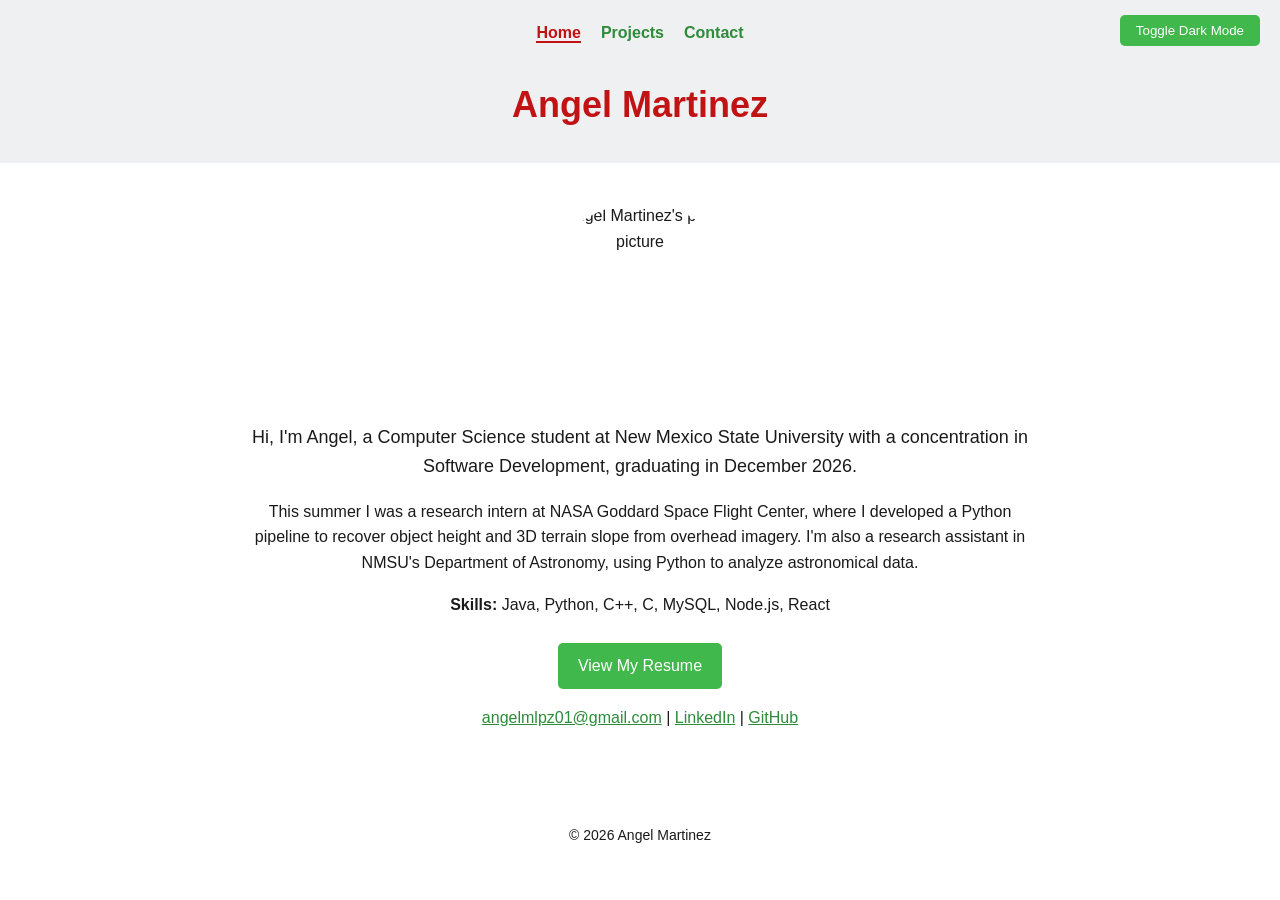
==== index.html @ 20ba4bc3 "Add files via upload" ====
<!DOCTYPE html>
<html lang="en">
<head>
    <meta charset="UTF-8">
    <meta name="viewport" content="width=device-width, initial-scale=1.0">
    <title>Angel Martinez | Home</title>
    <link rel="stylesheet" href="styles.css">
</head>
<body>

<header>
    <button id="theme-toggle">Toggle Dark Mode</button>
    <nav>
        <ul>
            <li><a href="index.html" class="active">Home</a></li>
            <li><a href="projects.html">Projects</a></li>
            <li><a href="contact.html">Contact</a></li>
        </ul>
    </nav>
    <h1>Angel Martinez</h1>
</header>

<main>
    <section class="landing">
        <img src="Photos/angel.jpg" alt="Angel Martinez's profile picture" class="profile-pic">

        <p class="bio">
            Hi, I'm Angel, a Computer Science student at New Mexico State University
            with a concentration in Software Development, graduating in December 2026.
            
        </p>

        <p>
            This summer I was a research intern at NASA Goddard Space Flight Center, where I developed a Python pipeline to recover
            object height and 3D terrain slope from overhead imagery. I'm also a
            research assistant in NMSU's Department of Astronomy, using Python to
            analyze astronomical data.
        </p>

        <p>
            <strong>Skills:</strong> Java, Python, C++, C, MySQL, Node.js, React
        </p>

        <p>
            <a href="Resume_Angel_Martinez_Software_2026.pdf" target="_blank" rel="noopener" class="button">View My Resume</a>
        </p>

        <p>
            <a href="mailto:angelmlpz01@gmail.com">angelmlpz01@gmail.com</a> |
            <a href="https://linkedin.com/in/angel-martinez-262618337" target="_blank" rel="noopener">LinkedIn</a> |
            <a href="https://github.com/angelml1" target="_blank" rel="noopener">GitHub</a>
        </p>
    </section>
</main>

<footer>
    <p>&copy; 2026 Angel Martinez</p>
</footer>

<script src="script.js"></script>
</body>
</html>
---- styles.css ----
/* ---------- Theme colors ---------- */
:root {
    --bg: #ffffff;
    --text: #1a1a1a;
    --header-bg: #eef0f2;
    --accent: #c11313;
    --link: #2e8b3a;
    --link-hover: #d1a71a;
    --card-bg: #f7f7f7;
    --border: #dddddd;
}

body.dark {
    --bg: #252323;
    --text: #ffffff;
    --header-bg: #1a1818;
    --accent: #ff6b6b;
    --link: #90ee90;
    --link-hover: #f2d36b;
    --card-bg: #2f2c2c;
    --border: #444444;
}

/* ---------- Base ---------- */
body {
    margin: 0;
    font-family: Arial, sans-serif;
    background-color: var(--bg);
    color: var(--text);
    line-height: 1.6;
}

a {
    color: var(--link);
}

a:hover {
    color: var(--link-hover);
}

/* ---------- Header and nav ---------- */
header {
    position: relative;
    background: var(--header-bg);
    padding: 20px 10px;
    text-align: center;
}

header h1 {
    font-size: 36px;
    color: var(--accent);
    margin: 30px 0 10px;
}

#theme-toggle {
    position: absolute;
    top: 15px;
    right: 20px;
    padding: 8px 16px;
    background-color: #41b84b;
    color: white;
    border: none;
    border-radius: 5px;
    cursor: pointer;
}

#theme-toggle:hover {
    background-color: #379a40;
}

nav ul {
    list-style: none;
    margin: 0;
    padding: 0;
    display: flex;
    justify-content: center;
    gap: 20px;
}

nav a {
    text-decoration: none;
    font-weight: bold;
}

nav a.active {
    color: var(--accent);
    border-bottom: 2px solid var(--accent);
}

/* ---------- Main content ---------- */
main {
    max-width: 800px;
    margin: 0 auto;
    padding: 20px;
}

section {
    margin-bottom: 40px;
}

h2 {
    color: var(--accent);
}

.profile-pic {
    width: 200px;
    height: 200px;
    object-fit: cover;
    border-radius: 50%;
    display: block;
    margin: 20px auto;
}

.landing,
.contact-section {
    text-align: center;
}

.bio {
    font-size: 18px;
}

.contact-links {
    list-style: none;
    padding: 0;
}

.button {
    display: inline-block;
    padding: 10px 20px;
    background-color: #41b84b;
    color: white;
    border-radius: 5px;
    text-decoration: none;
    margin-top: 10px;
}

.button:hover {
    background-color: #379a40;
    color: white;
}

/* ---------- Projects ---------- */
.project-card {
    background: var(--card-bg);
    border: 1px solid var(--border);
    border-radius: 8px;
    padding: 20px;
    margin-bottom: 20px;
}

.project-card h3 {
    margin-top: 0;
}

.project-card img,
.project-card video {
    max-width: 100%;
    border-radius: 6px;
}

.tech {
    font-size: 14px;
    opacity: 0.8;
}

/* ---------- Footer ---------- */
footer {
    text-align: center;
    padding: 20px;
    font-size: 14px;
}

/* ---------- Mobile ---------- */
@media (max-width: 768px) {
    nav ul {
        flex-direction: column;
        gap: 10px;
    }

    header h1 {
        font-size: 28px;
    }

    .profile-pic {
        width: 150px;
        height: 150px;
    }

    #theme-toggle {
        position: static;
        margin-bottom: 10px;
    }
}

.project-card ul {
    text-align: left;
    padding-left: 20px;
}

.project-card img.project-img {
    display: block;
    width: 100%;
    height: auto;
    margin: 12px 0;
    border-radius: 8px;
    border: 1px solid #ccc;
}
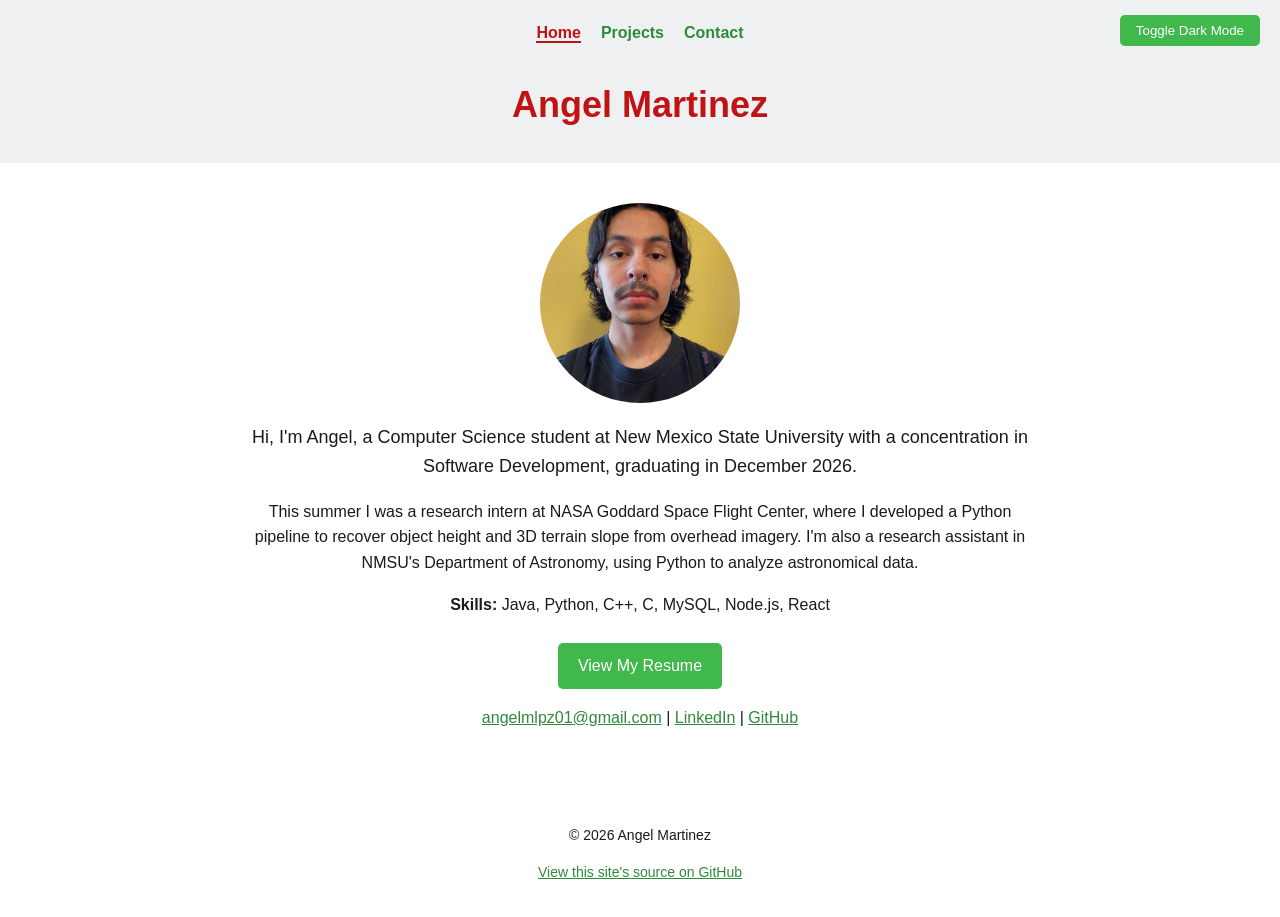
==== commit d768fe7d: "Add projects" ====
--- a/index.html
+++ b/index.html
@@ -55,6 +55,7 @@
 
 <footer>
     <p>&copy; 2026 Angel Martinez</p>
+    <p><a href="https://github.com/angelml1/personal-website" target="_blank" rel="noopener">View this site's source on GitHub</a></p>
 </footer>
 
 <script src="script.js"></script>
